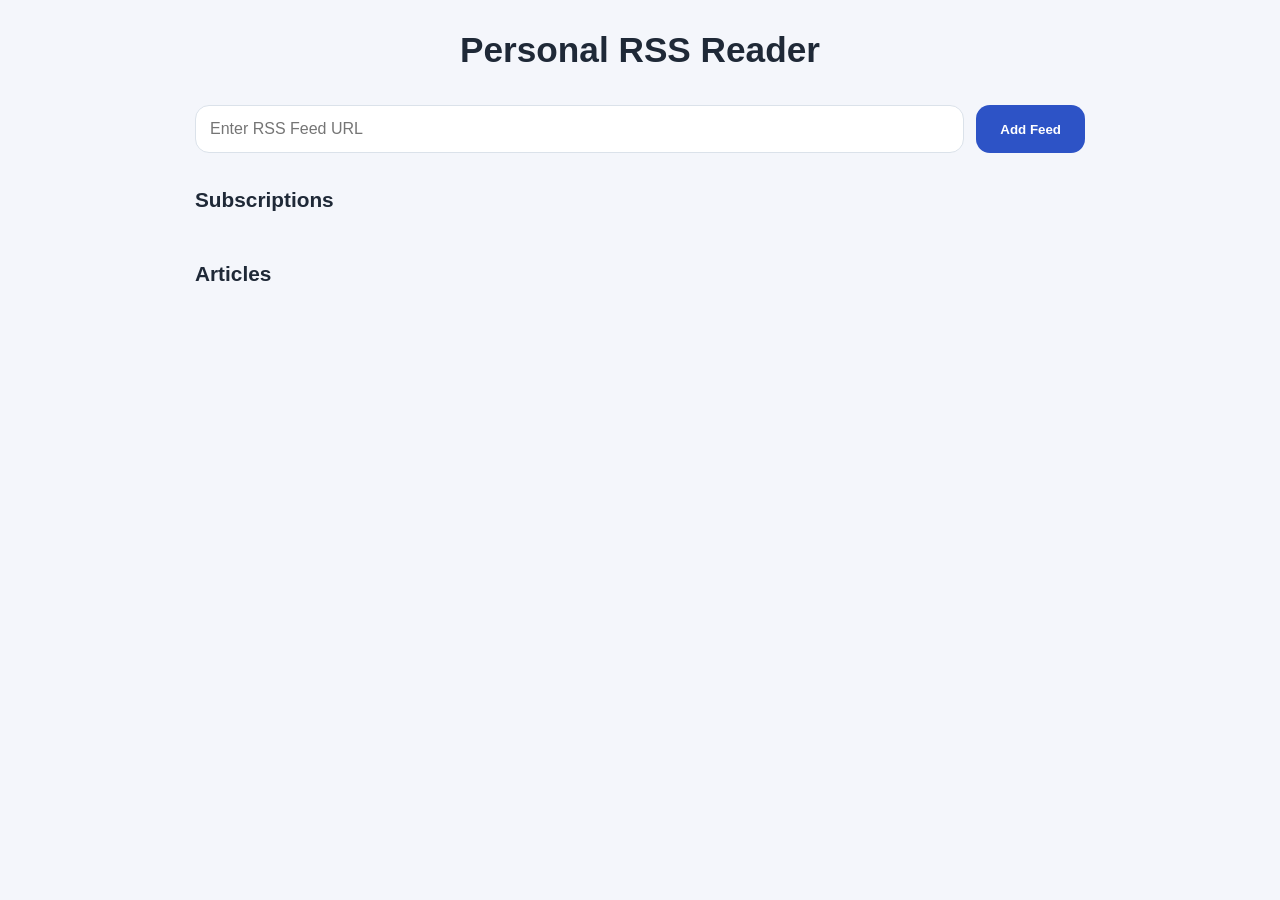
==== wwwroot/index.html @ 89ea6dbd "Initial commit" ====
﻿<!DOCTYPE html>
<html>

<head>

    <title>Personal RSS Reader</title>

    <link rel="stylesheet" href="styles/style.css">

</head>

<body>

    <h1>Personal RSS Reader</h1>

    <div class="add-feed">
        <input id="feedUrl"
               type="text"
               placeholder="Enter RSS Feed URL">

        <button id="addFeedButton">
            Add Feed
        </button>
    </div>

    <h2>Subscriptions</h2>

    <div id="feeds"></div>

    <h2>Articles</h2>

    <div id="filters"></div>

    <div id="articles"></div>

    <script src="js/script.js"></script>

</body>

</html>
---- wwwroot/styles/style.css ----
﻿* {
    margin: 0;
    padding: 0;
    box-sizing: border-box;
}


:root {
    --primary: #2563eb;
    --primary-hover: #1d4ed8;
    --danger: #dc2626;
    --background: #f4f6fb;
    --card: #ffffff;
    --text: #1f2937;
    --muted: #6b7280;
    --border: #dbe2ea;
    --shadow: 0 4px 14px rgba(0,0,0,.08);
    --radius: 14px;
}

/* ===== PAGE ===== */

body {
    background: var(--background);
    color: var(--text);
    font-family: Segoe UI,Arial,sans-serif;
    max-width: 950px;
    margin: auto;
    padding: 30px;
}


h1 {
    text-align: center;
    margin-bottom: 35px;
    font-size: 2.2rem;
}

h2 {
    margin: 35px 0 15px;
    font-size: 1.3rem;
}


.add-feed {
    display: flex;
    gap: 12px;
    margin-bottom: 20px;
}

#feedUrl {
    flex: 1;
    padding: 14px;
    border: 1px solid var(--border);
    border-radius: var(--radius);
    font-size: 16px;
    outline: none;
}

    #feedUrl:focus {
        border-color: var(--primary);
        box-shadow: 0 0 0 3px rgba(37,99,235,.15);
    }

#addFeedButton {
    padding: 14px 24px;
    border: none;
    border-radius: var(--radius);
    background: #2d53c6;
    color: white;
    cursor: pointer;
    font-weight: 700;
    transition: .2s;
}

    #addFeedButton:hover {
        background: var(--primary-hover);
        transform: translateY(-2px);
    }


#feeds {
    display: flex;
    flex-direction: column;
    gap: 12px;
}

    #feeds > div {
        display: flex;
        justify-content: space-between;
        align-items: center;
        background: var(--card);
        padding: 16px 20px;
        border-radius: var(--radius);
        box-shadow: var(--shadow);
        transition: .2s;
    }

        #feeds > div:hover {
            transform: translateY(-2px);
        }

    #feeds span {
        font-weight: 600;
        font-size: 17px;
    }

    #feeds button {
        background: #e2e3e5;
        color: white;
        border: none;
        border-radius: 15px;
        padding: 8px 12px;
        margin: 0 2px;
        cursor: pointer;
        transition: .2s;
    }

        #feeds button:hover {
            background: #9bb9c5;
            transform: scale(1.05);
        }


/* ===== ARTICLE FILTERS ===== */

#filters {
    display: flex;
    flex-wrap: wrap;
    gap: 10px;
    margin-bottom: 20px;
}

.filter-btn {
    background: var(--card);
    color: var(--muted);
    border: 1px solid var(--border);
    border-radius: 20px;
    padding: 8px 16px;
    font-size: 14px;
    font-weight: 600;
    cursor: pointer;
    transition: .2s;
}

    .filter-btn:hover {
        border-color: var(--primary);
        color: var(--primary);
    }

    .filter-btn.active {
        background: var(--primary);
        border-color: var(--primary);
        color: white;
    }


#articles {
    display: flex;
    flex-direction: column;
    gap: 18px;
    margin-top: 20px;
}

    #articles > div {
        background: white;
        border-radius: var(--radius);
        padding: 22px;
        box-shadow: var(--shadow);
        transition: .2s;
    }

        #articles > div:hover {
            transform: translateY(-3px);
        }

    #articles h3 {
        margin-bottom: 10px;
        color: #2d53c6;
    }

    #articles p {
        margin: 10px 0;
        color: var(--muted);
        line-height: 1.6;
    }

    #articles a {
        display: inline-block;
        margin-top: 10px;
        text-decoration: none;
        color: #3d567f;
        font-weight: bold;
    }

        #articles a:hover {
            text-decoration: none;
            color: #050151;
        }

hr {
    display: none;
}


@media(max-width:768px) {

    body {
        padding: 18px;
    }

    .add-feed {
        flex-direction: column;
    }

    #addFeedButton {
        width: 100%;
    }

    #feeds > div {
        flex-direction: column;
        align-items: flex-start;
        gap: 12px;
    }

    #feeds button {
        align-self: flex-end;
    }
}

@media(max-width:480px) {

    h1 {
        font-size: 1.7rem;
    }

    h2 {
        font-size: 1.1rem;
    }

    #articles > div {
        padding: 16px;
    }

    #articles h3 {
        font-size: 1rem;
    }
}
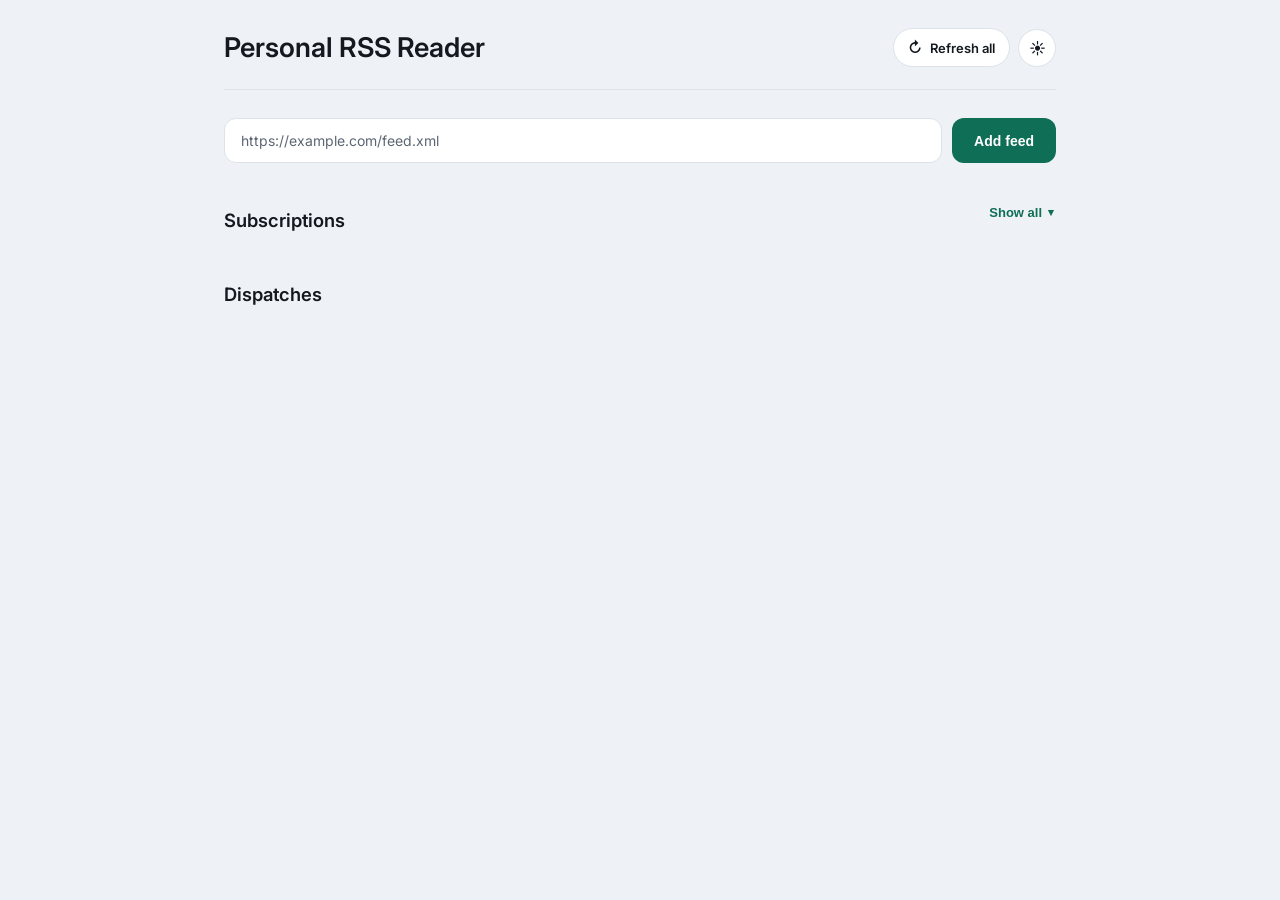
==== commit c7b664f0: "Update wwwroot files" ====
--- a/wwwroot/index.html
+++ b/wwwroot/index.html
@@ -1,40 +1,67 @@
 ﻿<!DOCTYPE html>
-<html>
-
+<html lang="en">
 <head>
-
+    <meta charset="UTF-8">
+    <meta name="viewport" content="width=device-width, initial-scale=1.0">
     <title>Personal RSS Reader</title>
-
+    <link rel="preconnect" href="https://fonts.googleapis.com">
+    <link rel="preconnect" href="https://fonts.gstatic.com" crossorigin>
+    <link href="https://fonts.googleapis.com/css2?family=Lora:ital,wght@0,500;0,600;1,500&family=Inter:wght@400;500;600;700&family=Space+Grotesk:wght@500;600;700&display=swap" rel="stylesheet">
     <link rel="stylesheet" href="styles/style.css">
-
 </head>
-
 <body>
 
-    <h1>Personal RSS Reader</h1>
+    <header class="masthead">
+        <div class="masthead-brand">
+            <div>
+                <h1>Personal RSS Reader</h1>
+            </div>
+        </div>
 
-    <div class="add-feed">
-        <input id="feedUrl"
-               type="text"
-               placeholder="Enter RSS Feed URL">
+        <div class="masthead-actions">
+            <button id="refreshAllButton" class="icon-btn" type="button" title="Refresh all feeds">
+                <span class="refresh-icon" aria-hidden="true">&#8635;</span>
+                <span class="btn-label">Refresh all</span>
+            </button>
+            <button id="themeToggle" class="icon-btn theme-toggle" type="button" title="Toggle dark mode" aria-pressed="false">
+                <span class="theme-icon sun" aria-hidden="true">&#9728;</span>
+                <span class="theme-icon moon" aria-hidden="true">&#9789;</span>
+            </button>
+        </div>
+    </header>
 
-        <button id="addFeedButton">
-            Add Feed
-        </button>
-    </div>
+    <main>
+        <section class="add-feed">
+            <input id="feedUrl"
+                   type="text"
+                   placeholder="https://example.com/feed.xml">
 
-    <h2>Subscriptions</h2>
+            <button id="addFeedButton" type="button">
+                Add feed
+            </button>
+        </section>
 
-    <div id="feeds"></div>
+        <section>
+            <div class="feeds-heading">
+                <h2>Subscriptions</h2>
+                <button id="feedsToggle" class="feeds-toggle" type="button" hidden>
+                    <span class="feeds-toggle-text">Show all</span>
+                    <span class="feeds-toggle-icon" aria-hidden="true">&#9662;</span>
+                </button>
+            </div>
+            <div id="feeds"></div>
+        </section>
 
-    <h2>Articles</h2>
-
-    <div id="filters"></div>
-
-    <div id="articles"></div>
+        <section>
+            <div class="articles-heading">
+                <h2>Dispatches</h2>
+                <span id="articleCount" class="article-count"></span>
+            </div>
+            <div id="filters"></div>
+            <div id="articles"></div>
+        </section>
+    </main>
 
     <script src="js/script.js"></script>
-
 </body>
-
-</html>+</html>
--- a/wwwroot/styles/style.css
+++ b/wwwroot/styles/style.css
@@ -4,198 +4,549 @@
     box-sizing: border-box;
 }
 
-
 :root {
-    --primary: #2563eb;
-    --primary-hover: #1d4ed8;
-    --danger: #dc2626;
-    --background: #f4f6fb;
-    --card: #ffffff;
-    --text: #1f2937;
-    --muted: #6b7280;
-    --border: #dbe2ea;
-    --shadow: 0 4px 14px rgba(0,0,0,.08);
-    --radius: 14px;
-}
-
-/* ===== PAGE ===== */
+    --bg: #eef1f5;
+    --surface: #ffffff;
+    --surface-2: #f7f9fb;
+    --ink: #14181f;
+    --muted: #5c6673;
+    --border: #dde3ea;
+    --accent: #0f6e56;
+    --accent-hover: #0b5744;
+    --accent-soft: #e2f2ec;
+    --live: #b9790a;
+    --danger: #c53030;
+    --danger-soft: #fbe7e7;
+    --shadow: 0 1px 2px rgba(20, 24, 31, .04), 0 8px 20px rgba(20, 24, 31, .06);
+    --radius: 12px;
+    --font-display: 'Inter', 'Segoe UI', Arial, sans-serif;
+    --font-body: 'Inter', 'Segoe UI', Arial, sans-serif;
+    --font-mono: 'Inter', 'Segoe UI', Arial, sans-serif;
+}
+
+html[data-theme="dark"] {
+    --bg: #0b0f14;
+    --surface: #121820;
+    --surface-2: #0e141b;
+    --ink: #e8edf2;
+    --muted: #8b96a5;
+    --border: #202b37;
+    --accent: #35d6a9;
+    --accent-hover: #4de3ba;
+    --accent-soft: #12352c;
+    --live: #f2b23f;
+    --danger: #f0776f;
+    --danger-soft: #3a1c1c;
+    --shadow: 0 1px 2px rgba(0, 0, 0, .3), 0 10px 24px rgba(0, 0, 0, .35);
+}
+
+/* feed accent palette, cycled by feed name hash */
+:root {
+    --f0: #0f6e56;
+    --f1: #a8531c;
+    --f2: #2f5fa8;
+    --f3: #7a4fae;
+    --f4: #5a7d1f;
+    --f5: #b23b5e;
+    --f6: #9c7409;
+    --f7: #4a5568;
+}
+
+html[data-theme="dark"] {
+    --f0: #35d6a9;
+    --f1: #e08a4f;
+    --f2: #6fa3e8;
+    --f3: #b492e8;
+    --f4: #9fc957;
+    --f5: #e589a8;
+    --f6: #e0b23f;
+    --f7: #93a3b8;
+}
 
 body {
-    background: var(--background);
-    color: var(--text);
-    font-family: Segoe UI,Arial,sans-serif;
-    max-width: 950px;
+    background: var(--bg);
+    color: var(--ink);
+    font-family: var(--font-body);
+    max-width: 880px;
     margin: auto;
-    padding: 30px;
-}
-
+    padding: 28px 24px 60px;
+    transition: background .2s ease, color .2s ease;
+}
+
+main {
+    display: flex;
+    flex-direction: column;
+    gap: 8px;
+}
+
+
+.masthead {
+    display: flex;
+    align-items: center;
+    justify-content: space-between;
+    gap: 16px;
+    padding-bottom: 22px;
+    margin-bottom: 28px;
+    border-bottom: 1px solid var(--border);
+}
+
+.masthead-brand {
+    display: flex;
+    align-items: center;
+    gap: 14px;
+}
 
 h1 {
-    text-align: center;
-    margin-bottom: 35px;
-    font-size: 2.2rem;
-}
+    font-family: var(--font-display);
+    font-weight: 600;
+    font-size: 1.7rem;
+    line-height: 1.1;
+}
+
+
+.masthead-actions {
+    display: flex;
+    align-items: center;
+    gap: 8px;
+}
+
+.icon-btn {
+    display: flex;
+    align-items: center;
+    gap: 8px;
+    background: var(--surface);
+    border: 1px solid var(--border);
+    color: var(--ink);
+    padding: 9px 14px;
+    border-radius: 20px;
+    cursor: pointer;
+    font-family: var(--font-body);
+    font-size: 13px;
+    font-weight: 600;
+    transition: border-color .15s ease, transform .15s ease, background .15s ease;
+}
+
+    .icon-btn:hover {
+        border-color: var(--accent);
+        color: var(--accent);
+    }
+
+    .icon-btn:active {
+        transform: scale(.96);
+    }
+
+.refresh-icon {
+    display: inline-block;
+    font-size: 15px;
+    transition: transform .5s ease;
+}
+
+.icon-btn.spinning .refresh-icon {
+    animation: spin .7s linear infinite;
+}
+
+@keyframes spin {
+    to {
+        transform: rotate(360deg);
+    }
+}
+
+.theme-toggle {
+    width: 38px;
+    height: 38px;
+    padding: 0;
+    justify-content: center;
+    border-radius: 50%;
+}
+
+.theme-icon {
+    font-size: 16px;
+    display: none;
+}
+
+html[data-theme="light"] .theme-icon.sun,
+html:not([data-theme]) .theme-icon.sun {
+    display: inline-block;
+}
+
+html[data-theme="dark"] .theme-icon.moon {
+    display: inline-block;
+}
+
+html[data-theme="dark"] .theme-icon.sun,
+html[data-theme="light"] .theme-icon.moon {
+    display: none;
+}
+
 
 h2 {
-    margin: 35px 0 15px;
-    font-size: 1.3rem;
+    font-family: var(--font-display);
+    font-weight: 600;
+    font-size: 1.15rem;
+    margin: 30px 0 14px;
+}
+
+.articles-heading {
+    display: flex;
+    align-items: baseline;
+    gap: 10px;
+    margin: 30px 0 14px;
+}
+
+    .articles-heading h2 {
+        margin: 0;
+    }
+
+.article-count {
+    font-family: var(--font-mono);
+    font-size: 12px;
+    color: var(--muted);
 }
 
 
 .add-feed {
     display: flex;
-    gap: 12px;
-    margin-bottom: 20px;
+    gap: 10px;
+    margin-bottom: 8px;
 }
 
 #feedUrl {
     flex: 1;
-    padding: 14px;
+    padding: 13px 16px;
     border: 1px solid var(--border);
     border-radius: var(--radius);
-    font-size: 16px;
+    font-size: 14px;
+    font-family: var(--font-mono);
+    background: var(--surface);
+    color: var(--ink);
     outline: none;
-}
+    transition: border-color .15s ease, box-shadow .15s ease;
+}
+
+    #feedUrl::placeholder {
+        color: var(--muted);
+    }
 
     #feedUrl:focus {
-        border-color: var(--primary);
-        box-shadow: 0 0 0 3px rgba(37,99,235,.15);
+        border-color: var(--accent);
+        box-shadow: 0 0 0 3px var(--accent-soft);
     }
 
 #addFeedButton {
-    padding: 14px 24px;
+    padding: 13px 22px;
     border: none;
     border-radius: var(--radius);
-    background: #2d53c6;
-    color: white;
+    background: var(--accent);
+    color: var(--surface);
     cursor: pointer;
     font-weight: 700;
-    transition: .2s;
+    font-size: 14px;
+    transition: background .15s ease, transform .15s ease;
 }
 
     #addFeedButton:hover {
-        background: var(--primary-hover);
-        transform: translateY(-2px);
-    }
-
+        background: var(--accent-hover);
+        transform: translateY(-1px);
+    }
+
+    #addFeedButton:active {
+        transform: translateY(0);
+    }
+
+
+.feeds-heading {
+    display: flex;
+    align-items: center;
+    justify-content: space-between;
+    gap: 12px;
+}
+
+.feeds-toggle {
+    display: flex;
+    align-items: center;
+    gap: 6px;
+    background: none;
+    border: none;
+    color: var(--accent);
+    font-size: 13px;
+    font-weight: 600;
+    cursor: pointer;
+    padding: 4px 2px;
+}
+
+    .feeds-toggle:hover {
+        text-decoration: none;
+    }
+
+    .feeds-toggle .feeds-toggle-icon {
+        display: inline-block;
+        transition: transform .15s ease;
+        font-size: 11px;
+    }
+
+    .feeds-toggle.expanded .feeds-toggle-icon {
+        transform: rotate(180deg);
+    }
 
 #feeds {
     display: flex;
     flex-direction: column;
+    gap: 8px;
+}
+
+    #feeds.collapsed .feed-row:nth-child(n+3) {
+        display: none;
+    }
+
+.feed-empty, .articles-empty {
+    color: var(--muted);
+    font-size: 14px;
+    padding: 18px 0;
+}
+
+.feed-row {
+    display: flex;
+    justify-content: space-between;
+    align-items: center;
     gap: 12px;
-}
-
-    #feeds > div {
+    background: var(--surface);
+    border: 1px solid var(--border);
+    padding: 13px 16px;
+    border-radius: var(--radius);
+    transition: border-color .15s ease;
+}
+
+    .feed-row:hover {
+        border-color: var(--border);
+        box-shadow: var(--shadow);
+    }
+
+.feed-identity {
+    display: flex;
+    align-items: center;
+    gap: 10px;
+    min-width: 0;
+}
+
+.feed-swatch {
+    width: 8px;
+    height: 8px;
+    border-radius: 50%;
+    flex-shrink: 0;
+}
+
+.feed-row span.feed-title {
+    font-weight: 600;
+    font-size: 14.5px;
+    white-space: nowrap;
+    overflow: hidden;
+    text-overflow: ellipsis;
+}
+
+.feed-actions {
+    display: flex;
+    gap: 6px;
+    flex-shrink: 0;
+}
+
+    .feed-actions button {
+        background: var(--surface-2);
+        color: var(--muted);
+        border: 1px solid var(--border);
+        border-radius: 8px;
+        width: 30px;
+        height: 30px;
+        cursor: pointer;
+        font-size: 14px;
+        transition: .15s ease;
         display: flex;
-        justify-content: space-between;
         align-items: center;
-        background: var(--card);
-        padding: 16px 20px;
-        border-radius: var(--radius);
-        box-shadow: var(--shadow);
-        transition: .2s;
-    }
-
-        #feeds > div:hover {
-            transform: translateY(-2px);
+        justify-content: center;
+    }
+
+        .feed-actions button:hover {
+            border-color: var(--accent);
+            color: var(--accent);
+            transform: translateY(-1px);
         }
 
-    #feeds span {
-        font-weight: 600;
-        font-size: 17px;
-    }
-
-    #feeds button {
-        background: #e2e3e5;
-        color: white;
-        border: none;
-        border-radius: 15px;
-        padding: 8px 12px;
-        margin: 0 2px;
-        cursor: pointer;
-        transition: .2s;
-    }
-
-        #feeds button:hover {
-            background: #9bb9c5;
-            transform: scale(1.05);
+        .feed-actions button.delete-btn:hover {
+            border-color: var(--danger);
+            color: var(--danger);
         }
 
-
-/* ===== ARTICLE FILTERS ===== */
+        .feed-actions button.refresh-btn.spinning {
+            animation: spin .7s linear infinite;
+        }
+
 
 #filters {
     display: flex;
     flex-wrap: wrap;
-    gap: 10px;
+    gap: 8px;
     margin-bottom: 20px;
 }
 
 .filter-btn {
-    background: var(--card);
+    background: var(--surface);
     color: var(--muted);
     border: 1px solid var(--border);
     border-radius: 20px;
-    padding: 8px 16px;
-    font-size: 14px;
+    padding: 7px 15px;
+    font-size: 13px;
     font-weight: 600;
     cursor: pointer;
-    transition: .2s;
+    transition: .15s ease;
+    font-family: var(--font-mono);
 }
 
     .filter-btn:hover {
-        border-color: var(--primary);
-        color: var(--primary);
+        border-color: var(--accent);
+        color: var(--accent);
     }
 
     .filter-btn.active {
-        background: var(--primary);
-        border-color: var(--primary);
-        color: white;
+        background: var(--accent);
+        border-color: var(--accent);
+        color: var(--surface);
     }
 
 
 #articles {
     display: flex;
     flex-direction: column;
-    gap: 18px;
-    margin-top: 20px;
-}
-
-    #articles > div {
-        background: white;
-        border-radius: var(--radius);
-        padding: 22px;
+    gap: 14px;
+}
+
+.article-card {
+    background: var(--surface);
+    border: 1px solid var(--border);
+    border-left: 3px solid var(--card-accent, var(--accent));
+    border-radius: var(--radius);
+    padding: 18px 22px;
+    transition: transform .15s ease, box-shadow .15s ease;
+    border-radius: 0 var(--radius) var(--radius) 0;
+}
+
+    .article-card:hover {
         box-shadow: var(--shadow);
-        transition: .2s;
-    }
-
-        #articles > div:hover {
-            transform: translateY(-3px);
+        transform: translateY(-2px);
+    }
+
+.article-meta {
+    display: flex;
+    align-items: center;
+    gap: 8px;
+    margin-bottom: 8px;
+    font-family: var(--font-mono);
+    font-size: 11px;
+    letter-spacing: .03em;
+    text-transform: uppercase;
+    color: var(--card-accent, var(--accent));
+}
+
+.article-card h3 {
+    font-family: var(--font-display);
+    font-weight: 600;
+    font-size: 1.08rem;
+    line-height: 1.35;
+    margin-bottom: 8px;
+    color: var(--ink);
+}
+
+.article-card p.summary {
+    margin: 0 0 12px;
+    color: var(--muted);
+    line-height: 1.65;
+    font-size: 14.5px;
+}
+
+.article-card a.read-link {
+    display: inline-flex;
+    align-items: center;
+    gap: 6px;
+    text-decoration: none;
+    color: var(--accent);
+    font-weight: 700;
+    font-size: 13.5px;
+}
+
+    .article-card a.read-link:hover {
+        color: var(--accent-hover);
+        text-decoration: none;
+    }
+
+.pagination-bar {
+    display: flex;
+    align-items: center;
+    justify-content: center;
+    flex-wrap: wrap;
+    gap: 14px;
+    margin-top: 6px;
+    padding-top: 18px;
+}
+
+.page-btn {
+    background: var(--surface);
+    border: 1px solid var(--border);
+    color: var(--ink);
+    padding: 9px 18px;
+    border-radius: 10px;
+    cursor: pointer;
+    font-family: var(--font-body);
+    font-size: 13.5px;
+    font-weight: 600;
+    transition: border-color .15s ease, color .15s ease, background .15s ease;
+}
+
+    .page-btn:hover:not(:disabled) {
+        border-color: var(--accent);
+        color: var(--accent);
+    }
+
+    .page-btn:disabled {
+        color: var(--muted);
+        opacity: .5;
+        cursor: default;
+    }
+
+.page-info {
+    color: var(--muted);
+    font-size: 13.5px;
+    font-weight: 600;
+}
+
+.jump-to {
+    display: flex;
+    align-items: center;
+    gap: 8px;
+    color: var(--muted);
+    font-size: 13.5px;
+}
+
+    .jump-to input {
+        width: 52px;
+        text-align: center;
+        background: var(--surface);
+        border: 1px solid var(--border);
+        color: var(--ink);
+        border-radius: 8px;
+        padding: 8px 6px;
+        font-family: var(--font-body);
+        font-size: 13.5px;
+        outline: none;
+        transition: border-color .15s ease, box-shadow .15s ease;
+    }
+
+        .jump-to input:focus {
+            border-color: var(--accent);
+            box-shadow: 0 0 0 3px var(--accent-soft);
         }
 
-    #articles h3 {
-        margin-bottom: 10px;
-        color: #2d53c6;
-    }
-
-    #articles p {
-        margin: 10px 0;
-        color: var(--muted);
-        line-height: 1.6;
-    }
-
-    #articles a {
-        display: inline-block;
-        margin-top: 10px;
-        text-decoration: none;
-        color: #3d567f;
-        font-weight: bold;
-    }
-
-        #articles a:hover {
-            text-decoration: none;
-            color: #050151;
+        .jump-to input::-webkit-outer-spin-button,
+        .jump-to input::-webkit-inner-spin-button {
+            -webkit-appearance: none;
+            margin: 0;
         }
 
 hr {
@@ -203,10 +554,21 @@
 }
 
 
-@media(max-width:768px) {
-
+@media (max-width: 768px) {
     body {
-        padding: 18px;
+        padding: 20px 16px 50px;
+    }
+
+    .masthead {
+        flex-wrap: wrap;
+    }
+
+    .btn-label {
+        display: none;
+    }
+
+    .icon-btn {
+        padding: 9px 12px;
     }
 
     .add-feed {
@@ -217,32 +579,31 @@
         width: 100%;
     }
 
-    #feeds > div {
+    .feed-row {
         flex-direction: column;
         align-items: flex-start;
-        gap: 12px;
-    }
-
-    #feeds button {
+        gap: 10px;
+    }
+
+    .feed-actions {
         align-self: flex-end;
     }
 }
 
-@media(max-width:480px) {
-
+@media (max-width: 480px) {
     h1 {
-        font-size: 1.7rem;
+        font-size: 1.4rem;
     }
 
     h2 {
-        font-size: 1.1rem;
-    }
-
-    #articles > div {
-        padding: 16px;
-    }
-
-    #articles h3 {
-        font-size: 1rem;
-    }
-}
+        font-size: 1.05rem;
+    }
+
+    .article-card {
+        padding: 15px 18px;
+    }
+
+        .article-card h3 {
+            font-size: 1rem;
+        }
+}
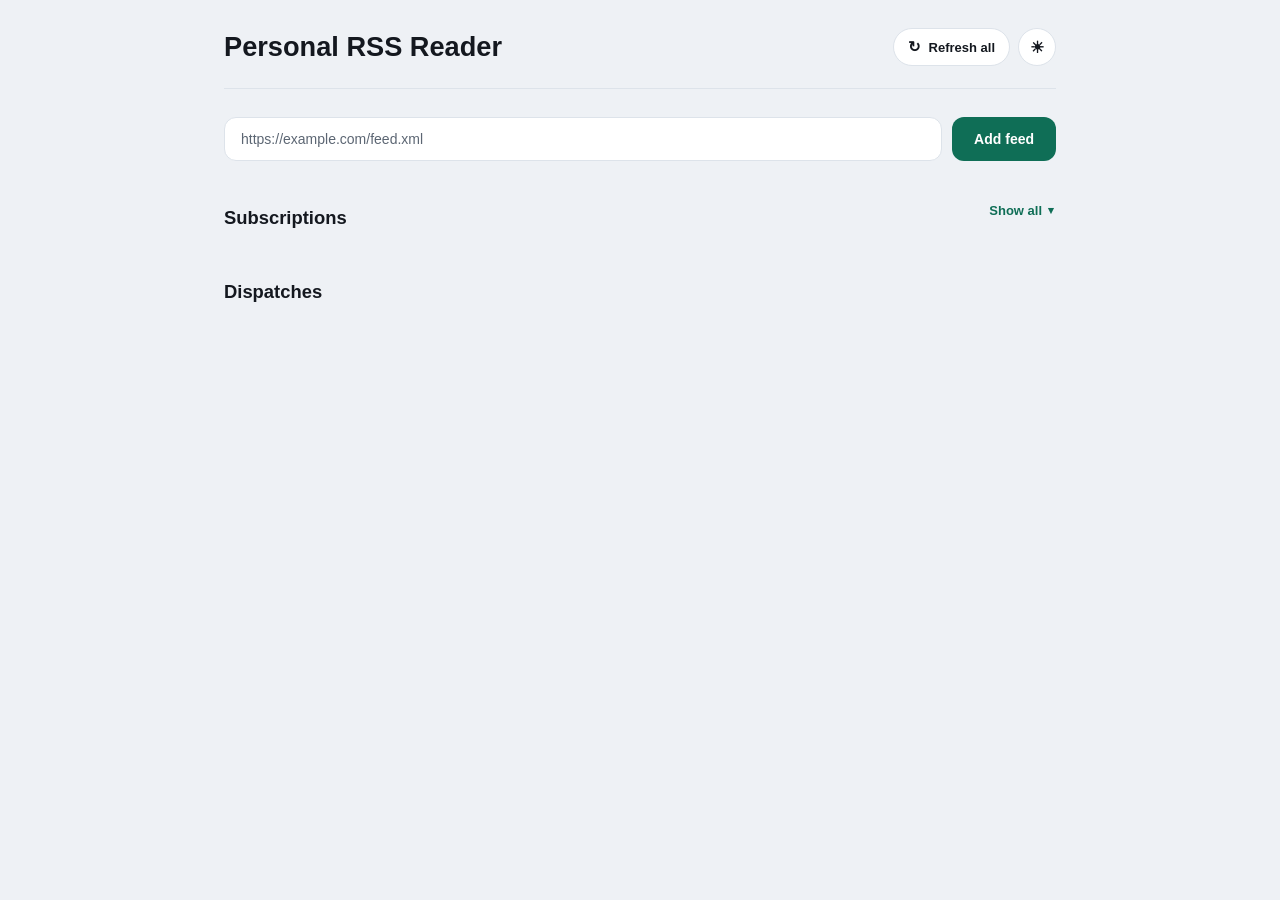
==== commit 1fdefa6e: "Handle invalid links" ====
--- a/wwwroot/index.html
+++ b/wwwroot/index.html
@@ -4,9 +4,6 @@
     <meta charset="UTF-8">
     <meta name="viewport" content="width=device-width, initial-scale=1.0">
     <title>Personal RSS Reader</title>
-    <link rel="preconnect" href="https://fonts.googleapis.com">
-    <link rel="preconnect" href="https://fonts.gstatic.com" crossorigin>
-    <link href="https://fonts.googleapis.com/css2?family=Lora:ital,wght@0,500;0,600;1,500&family=Inter:wght@400;500;600;700&family=Space+Grotesk:wght@500;600;700&display=swap" rel="stylesheet">
     <link rel="stylesheet" href="styles/style.css">
 </head>
 <body>
@@ -62,6 +59,7 @@
         </section>
     </main>
 
+    <div id="toastContainer" class="toast-container" aria-live="polite"></div>
     <script src="js/script.js"></script>
 </body>
 </html>
--- a/wwwroot/styles/style.css
+++ b/wwwroot/styles/style.css
@@ -607,3 +607,95 @@
             font-size: 1rem;
         }
 }
+/* ===== TOASTS ===== */
+
+.toast-container {
+    position: fixed;
+    bottom: 20px;
+    right: 20px;
+    z-index: 1000;
+    display: flex;
+    flex-direction: column;
+    gap: 10px;
+    pointer-events: none;
+}
+
+.toast {
+    display: flex;
+    align-items: center;
+    gap: 10px;
+    min-width: 240px;
+    max-width: 360px;
+    background: var(--surface);
+    border: 1px solid var(--border);
+    border-left: 4px solid var(--accent);
+    color: var(--text);
+    padding: 12px 14px;
+    border-radius: var(--radius);
+    box-shadow: var(--shadow);
+    font-size: 14px;
+    font-weight: 500;
+    pointer-events: auto;
+    animation: toast-in .2s ease-out;
+}
+
+    .toast.error {
+        border-left-color: var(--danger);
+    }
+
+    .toast.success {
+        border-left-color: var(--accent);
+    }
+
+    .toast.closing {
+        animation: toast-out .18s ease-in forwards;
+    }
+
+    .toast .toast-icon {
+        flex-shrink: 0;
+        font-size: 16px;
+    }
+
+    .toast .toast-message {
+        flex: 1;
+        line-height: 1.35;
+    }
+
+    .toast .toast-close {
+        background: none;
+        border: none;
+        color: var(--muted);
+        cursor: pointer;
+        font-size: 14px;
+        line-height: 1;
+        flex-shrink: 0;
+        padding: 2px;
+    }
+
+        .toast .toast-close:hover {
+            color: var(--text);
+        }
+
+@keyframes toast-in {
+    from {
+        opacity: 0;
+        transform: translateY(8px);
+    }
+
+    to {
+        opacity: 1;
+        transform: translateY(0);
+    }
+}
+
+@keyframes toast-out {
+    from {
+        opacity: 1;
+        transform: translateY(0);
+    }
+
+    to {
+        opacity: 0;
+        transform: translateY(8px);
+    }
+}
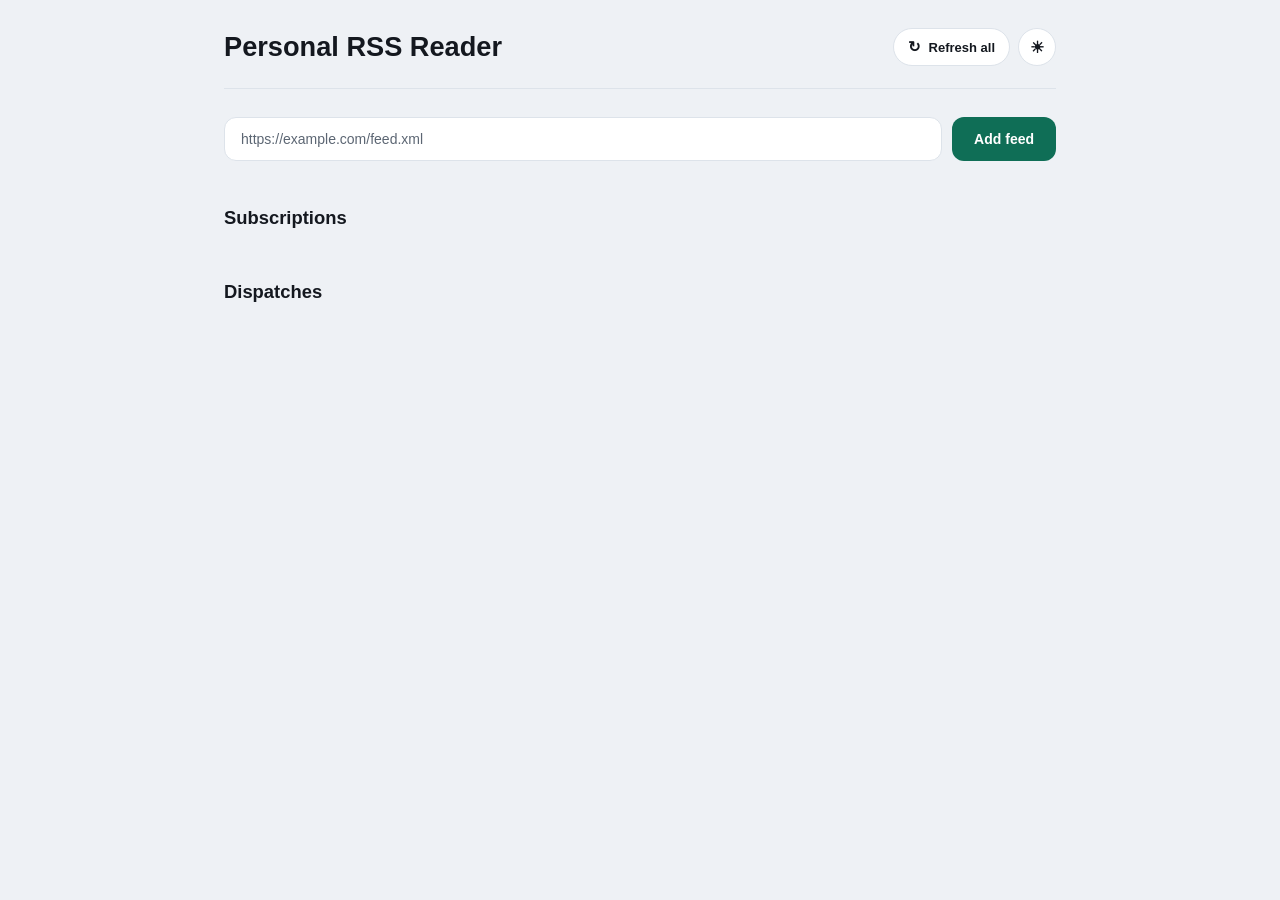
==== commit 93c42081: "Add error message for feed URL input Added error message span for feed URL input." ====
--- a/wwwroot/index.html
+++ b/wwwroot/index.html
@@ -1,4 +1,4 @@
-﻿<!DOCTYPE html>
+<!DOCTYPE html>
 <html lang="en">
 <head>
     <meta charset="UTF-8">
@@ -37,6 +37,7 @@
                 Add feed
             </button>
         </section>
+        <span id="feedUrlError" class="field-error" hidden>Please enter a feed URL first</span>
 
         <section>
             <div class="feeds-heading">
--- a/wwwroot/styles/style.css
+++ b/wwwroot/styles/style.css
@@ -1,4 +1,4 @@
-﻿* {
+* {
     margin: 0;
     padding: 0;
     box-sizing: border-box;
@@ -15,6 +15,7 @@
     --accent-hover: #0b5744;
     --accent-soft: #e2f2ec;
     --live: #b9790a;
+    --live-soft: #fdf0dc;
     --danger: #c53030;
     --danger-soft: #fbe7e7;
     --shadow: 0 1px 2px rgba(20, 24, 31, .04), 0 8px 20px rgba(20, 24, 31, .06);
@@ -35,6 +36,7 @@
     --accent-hover: #4de3ba;
     --accent-soft: #12352c;
     --live: #f2b23f;
+    --live-soft: #3a2c12;
     --danger: #f0776f;
     --danger-soft: #3a1c1c;
     --shadow: 0 1px 2px rgba(0, 0, 0, .3), 0 10px 24px rgba(0, 0, 0, .35);
@@ -209,6 +211,16 @@
     gap: 10px;
     margin-bottom: 8px;
 }
+
+.field-error {
+    font-size: 12.5px;
+    color: var(--danger);
+    margin: -4px 0 8px 2px;
+}
+
+.field-error[hidden] {
+        display: none;
+ }
 
 #feedUrl {
     flex: 1;
@@ -273,6 +285,9 @@
     cursor: pointer;
     padding: 4px 2px;
 }
+    .feeds-toggle[hidden] {
+        display: none;
+    }
 
     .feeds-toggle:hover {
         text-decoration: none;
@@ -323,7 +338,7 @@
 
 .feed-identity {
     display: flex;
-    align-items: center;
+    align-items: flex-start;
     gap: 10px;
     min-width: 0;
 }
@@ -333,14 +348,15 @@
     height: 8px;
     border-radius: 50%;
     flex-shrink: 0;
+    margin-top: 6px;
 }
 
 .feed-row span.feed-title {
     font-weight: 600;
     font-size: 14.5px;
-    white-space: nowrap;
-    overflow: hidden;
-    text-overflow: ellipsis;
+    white-space: normal;
+    overflow-wrap: break-word;
+    word-break: break-word;
 }
 
 .feed-actions {
@@ -575,6 +591,7 @@
         flex-direction: column;
     }
 
+
     #addFeedButton {
         width: 100%;
     }
@@ -583,6 +600,10 @@
         flex-direction: column;
         align-items: flex-start;
         gap: 10px;
+    }
+
+    .feed-identity {
+        width: 100%;
     }
 
     .feed-actions {
@@ -619,7 +640,6 @@
     gap: 10px;
     pointer-events: none;
 }
-
 .toast {
     display: flex;
     align-items: center;
@@ -628,8 +648,8 @@
     max-width: 360px;
     background: var(--surface);
     border: 1px solid var(--border);
-    border-left: 4px solid var(--accent);
-    color: var(--text);
+    border-left: 6px solid var(--accent);
+    color: var(--ink);
     padding: 12px 14px;
     border-radius: var(--radius);
     box-shadow: var(--shadow);
@@ -641,11 +661,23 @@
 
     .toast.error {
         border-left-color: var(--danger);
+        background: var(--danger-soft);
     }
 
     .toast.success {
         border-left-color: var(--accent);
-    }
+        background: var(--accent-soft);
+    }
+
+    .toast.loading {
+        border-left-color: var(--live);
+        background: var(--live-soft);
+    }
+
+        .toast.loading .toast-icon {
+            display: inline-block;
+            animation: spin 1s linear infinite;
+        }
 
     .toast.closing {
         animation: toast-out .18s ease-in forwards;
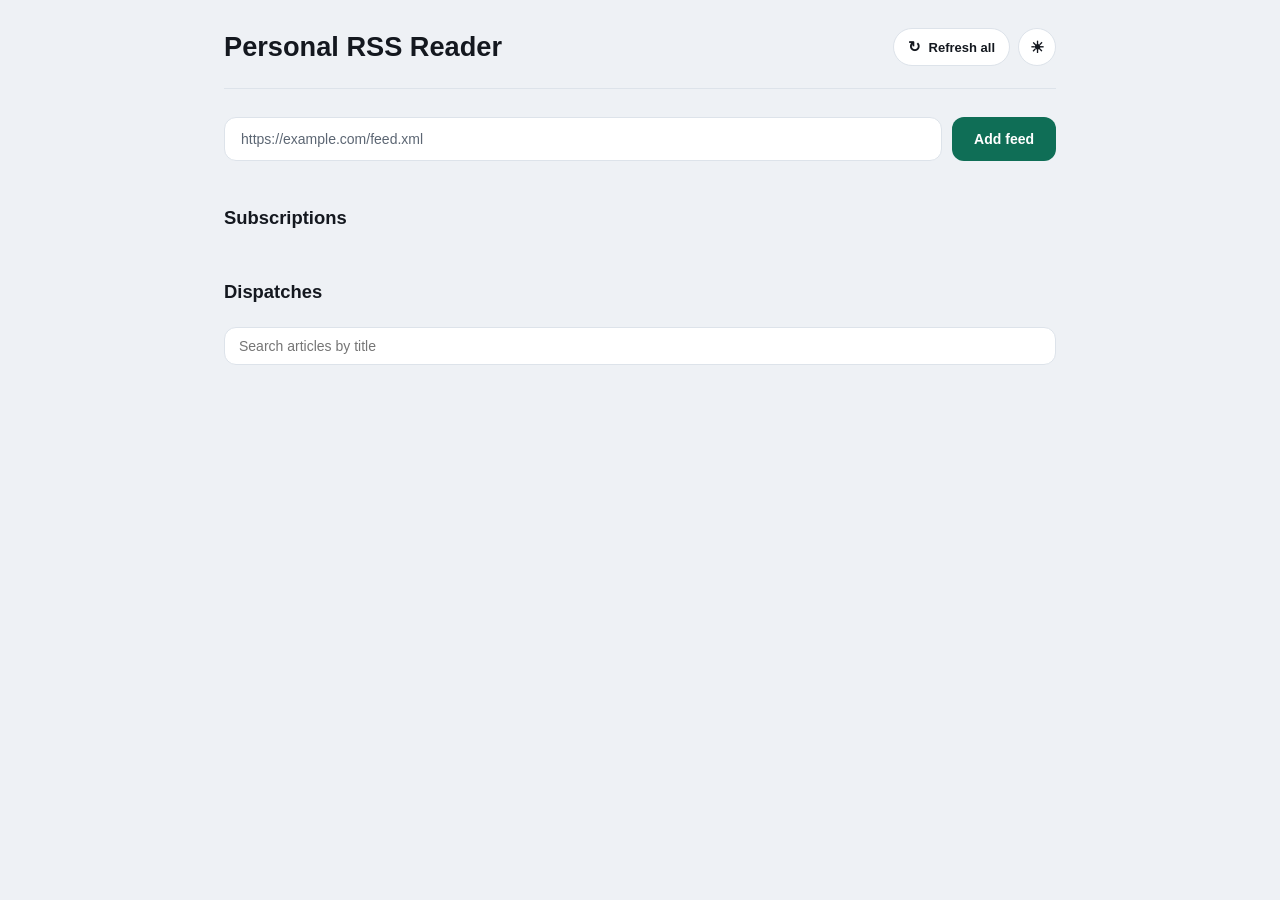
==== commit b5ec8cae: "Add search input for articles section" ====
--- a/wwwroot/index.html
+++ b/wwwroot/index.html
@@ -55,6 +55,10 @@
                 <h2>Dispatches</h2>
                 <span id="articleCount" class="article-count"></span>
             </div>
+            <input id="articleSearch"
+                   class="article-search"
+                   type="text"
+                   placeholder="Search articles by title">
             <div id="filters"></div>
             <div id="articles"></div>
         </section>
--- a/wwwroot/styles/style.css
+++ b/wwwroot/styles/style.css
@@ -211,6 +211,21 @@
     gap: 10px;
     margin-bottom: 8px;
 }
+.article-search {
+    width: 100%;
+    padding: 10px 14px;
+    margin: 10px 0;
+    border: 1px solid var(--border);
+    border-radius: var(--radius);
+    background: var(--surface);
+    color: var(--ink);
+    font-size: 14px;
+}
+
+    .article-search:focus {
+        outline: none;
+        border-color: var(--accent);
+    }
 
 .field-error {
     font-size: 12.5px;
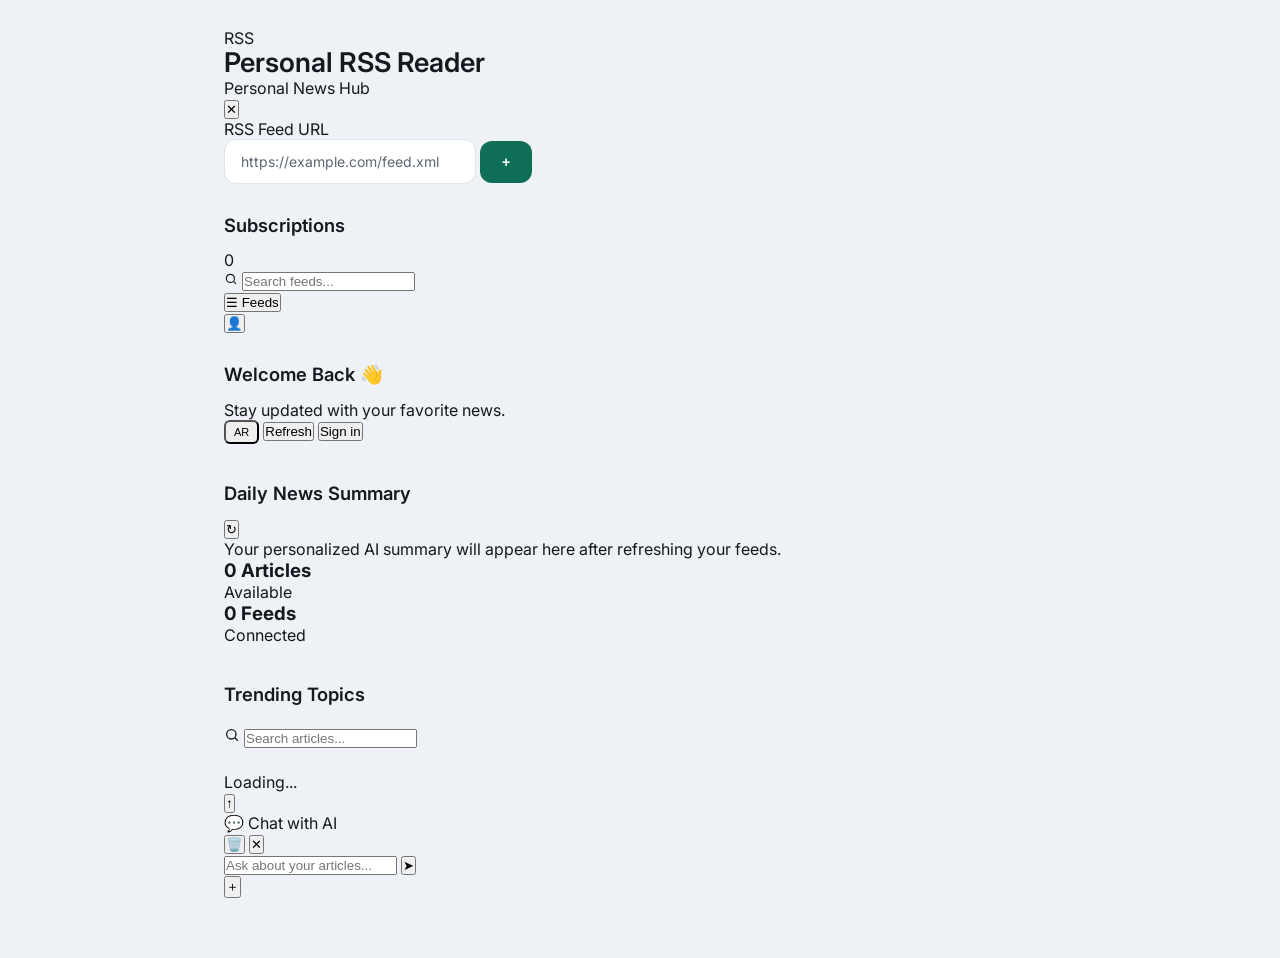
==== commit e211610e: "Refactor index.html structure and styles" ====
--- a/wwwroot/index.html
+++ b/wwwroot/index.html
@@ -1,70 +1,255 @@
 <!DOCTYPE html>
 <html lang="en">
+
 <head>
+
     <meta charset="UTF-8">
-    <meta name="viewport" content="width=device-width, initial-scale=1.0">
-    <title>Personal RSS Reader</title>
-    <link rel="stylesheet" href="styles/style.css">
+
+    <meta name="viewport"
+          content="width=device-width, initial-scale=1.0">
+
+    <link rel="icon" type="image/svg+xml" href="/favicon.svg">
+
+    <title data-i18n="title">
+        Personal RSS Reader
+    </title>
+
+    <link rel="preconnect"
+          href="https://fonts.googleapis.com">
+
+    <link rel="preconnect"
+          href="https://fonts.gstatic.com"
+          crossorigin>
+
+    <link href="https://fonts.googleapis.com/css2?family=Inter:wght@300;400;500;600;700;800&display=swap"
+          rel="stylesheet">
+
+    <link rel="stylesheet"
+          href="styles/style.css?v=7">
+
 </head>
+
 <body>
 
-    <header class="masthead">
-        <div class="masthead-brand">
-            <div>
-                <h1>Personal RSS Reader</h1>
-            </div>
-        </div>
-
-        <div class="masthead-actions">
-            <button id="refreshAllButton" class="icon-btn" type="button" title="Refresh all feeds">
-                <span class="refresh-icon" aria-hidden="true">&#8635;</span>
-                <span class="btn-label">Refresh all</span>
-            </button>
-            <button id="themeToggle" class="icon-btn theme-toggle" type="button" title="Toggle dark mode" aria-pressed="false">
-                <span class="theme-icon sun" aria-hidden="true">&#9728;</span>
-                <span class="theme-icon moon" aria-hidden="true">&#9789;</span>
-            </button>
-        </div>
-    </header>
-
-    <main>
-        <section class="add-feed">
-            <input id="feedUrl"
-                   type="text"
-                   placeholder="https://example.com/feed.xml">
-
-            <button id="addFeedButton" type="button">
-                Add feed
-            </button>
-        </section>
-        <span id="feedUrlError" class="field-error" hidden>Please enter a feed URL first</span>
-
-        <section>
-            <div class="feeds-heading">
-                <h2>Subscriptions</h2>
-                <button id="feedsToggle" class="feeds-toggle" type="button" hidden>
-                    <span class="feeds-toggle-text">Show all</span>
-                    <span class="feeds-toggle-icon" aria-hidden="true">&#9662;</span>
+    <div class="page-background"></div>
+
+    <div id="appShell" class="app-layout">
+
+        <aside class="sidebar">
+
+            <div class="sidebar-top">
+
+                <div class="logo-circle" id="logoCircle" style="cursor:pointer;">
+                    RSS
+                </div>
+
+                <div>
+                    <h1 data-i18n="heading">
+                        Personal RSS Reader
+                    </h1>
+                    <span data-i18n="tagline">
+                        Personal News Hub
+                    </span>
+                </div>
+
+                <button id="feedDrawerClose" class="feed-drawer-close-btn" aria-label="Close">✕</button>
+
+            </div>
+
+            <div class="feed-input-card">
+                <label data-i18n="feedUrlLabel">
+                    RSS Feed URL
+                </label>
+                <div class="feed-input-row">
+                    <input id="feedUrl"
+                           type="url"
+                           placeholder="https://example.com/feed.xml"
+                           data-i18n-placeholder="feedUrlPlaceholder">
+                    <button id="addFeedButton"
+                            data-i18n-title="addFeed">
+                        +
+                    </button>
+                </div>
+                <p id="feedUrlError" hidden></p>
+            </div>
+
+            <div class="feed-panel">
+                <div class="panel-title">
+                    <h2 data-i18n="subscriptions">
+                        Subscriptions
+                    </h2>
+                    <span id="feedCounter">0</span>
+                </div>
+                <div class="feed-search-row">
+                    <svg class="feed-search-icon" width="14" height="14" viewBox="0 0 24 24" fill="none">
+                        <circle cx="11" cy="11" r="7" stroke="currentColor" stroke-width="2" />
+                        <path d="M20 20L17 17" stroke="currentColor" stroke-width="2" stroke-linecap="round" />
+                    </svg>
+                    <input id="feedSearchInput" type="text" data-i18n-placeholder="searchFeedsPlaceholder" placeholder="Search feeds...">
+                </div>
+                <div id="feedCategoryFilters" class="feed-category-filters"></div>
+                <button id="feedCategoryToggle" class="feed-category-toggle" hidden>
+                    <span class="feeds-toggle-text"></span>
                 </button>
-            </div>
-            <div id="feeds"></div>
-        </section>
-
-        <section>
-            <div class="articles-heading">
-                <h2>Dispatches</h2>
-                <span id="articleCount" class="article-count"></span>
-            </div>
-            <input id="articleSearch"
-                   class="article-search"
-                   type="text"
-                   placeholder="Search articles by title">
-            <div id="filters"></div>
-            <div id="articles"></div>
-        </section>
-    </main>
-
-    <div id="toastContainer" class="toast-container" aria-live="polite"></div>
-    <script src="js/script.js"></script>
+                <div id="feeds" class="feed-list"></div>
+            </div>
+
+        </aside>
+
+        <div id="feedDrawerBackdrop" class="feed-drawer-backdrop"></div>
+
+        <main class="main-content">
+
+            <header class="topbar">
+
+                <button id="feedDrawerToggle" class="feed-drawer-toggle-btn" data-i18n-title="browseFeeds">
+                    <span aria-hidden="true">☰</span>
+                    <span data-i18n="browseFeeds">Feeds</span>
+                </button>
+
+                <div class="header-left">
+                    <button id="accountToggle" class="account-icon-btn" data-i18n-title="accountMenu">👤</button>
+                    <div>
+                        <h2 data-i18n="welcomeHeading">
+                            Welcome Back 👋
+                        </h2>
+                        <p data-i18n="welcomeSubtitle">
+                            Stay updated with your favorite news.
+                        </p>
+                    </div>
+                </div>
+
+                <div class="header-right">
+
+                    <div id="aiLimitBar" class="ai-limit-bar">
+                        <span id="aiLimitLabel"></span>
+                        <div class="ai-limit-track"><div id="aiLimitFill" class="ai-limit-fill"></div></div>
+                    </div>
+
+                    <button id="langToggle" class="icon-button" style="width:auto;height:auto;padding:4px 8px;font-size:11px;border-radius:6px;">
+                        <span class="btn-label">AR</span>
+                    </button>
+
+                    <button id="refreshAllButton" class="primary-button stacked" data-i18n="refreshAll" data-i18n-title="refreshAllTitle">
+                        Refresh
+                    </button>
+                    <button id="headerSignInButton" class="header-signin-btn">
+                        Sign in
+                    </button>
+
+                </div>
+
+                <button id="chatToggle" hidden></button>
+                <button id="playlistToggle" hidden><span id="playlistBadge" hidden></span></button>
+                <button id="savedToggle" hidden><span id="savedBadge" hidden></span></button>
+                <button id="historyToggle" hidden></button>
+                <button id="themeToggle" hidden></button>
+                <button id="langToggle" hidden><span class="btn-label"></span></button>
+
+            </header>
+
+            <section id="dashboardGrid" class="dashboard-grid">
+
+                <div class="hero-card">
+                    <div class="hero-content">
+                        <div class="hero-heading-row">
+                            <h2 data-i18n="dailySummaryHeading">
+                                Daily News Summary
+                            </h2>
+                            <div class="hero-btn-row">
+                                <button id="shareSummaryButton" class="hero-refresh-btn" data-i18n-title="shareSummary" hidden>📋</button>
+                                <button id="refreshSummaryButton" class="hero-refresh-btn" data-i18n-title="refreshSummary">↻</button>
+                            </div>
+                        </div>
+                        <div id="aiSummary" class="ai-summary-content">
+                            <p class="ai-summary-placeholder">Your personalized AI summary will appear here after refreshing your feeds.</p>
+                        </div>
+                        <button id="summaryToggle" hidden>
+                            <span class="feeds-toggle-text"></span>
+                        </button>
+                    </div>
+                </div>
+
+                <div class="stats-card">
+                    <div class="stat">
+                        <h3 id="articleCount">0 Articles</h3>
+                        <span data-i18n="statAvailable">Available</span>
+                    </div>
+                    <div class="stat">
+                        <h3 id="feedCountDisplay">0 Feeds</h3>
+                        <span data-i18n="statConnected">Connected</span>
+                    </div>
+                </div>
+
+            </section>
+
+            <section class="trending-card">
+                <div class="section-heading">
+                    <h2 data-i18n="trendingHeading">Trending Topics</h2>
+                </div>
+                <div id="trendingTopics"></div>
+                <button id="trendingToggle" hidden>
+                    <span class="feeds-toggle-text"></span>
+                </button>
+            </section>
+
+            <section class="articles-section">
+                <div class="search-wrapper articles-search">
+                    <svg class="search-icon" width="16" height="16" viewBox="0 0 24 24" fill="none">
+                        <circle cx="11" cy="11" r="7" stroke="currentColor" stroke-width="2" />
+                        <path d="M20 20L17 17" stroke="currentColor" stroke-width="2" stroke-linecap="round" />
+                    </svg>
+                    <input id="articleSearch" type="text" placeholder="Search articles..." data-i18n-placeholder="searchPlaceholder">
+                </div>
+                <div id="articles"></div>
+                <div id="paginationBar" class="pagination-bar"></div>
+            </section>
+
+        </main>
+
+    </div>
+
+    <div id="toastContainer"></div>
+    <div id="dialogOverlay" class="dialog-overlay hidden">
+        <div id="dialogBox" class="dialog-box"></div>
+    </div>
+    <div id="loadingOverlay" class="loading-overlay hidden">
+        <div class="loading-card">
+            <div class="loader"></div>
+            <p data-i18n="loading">Loading...</p>
+        </div>
+    </div>
+
+    <button id="scrollTopButton" class="scroll-top-btn" aria-label="Scroll to top">↑</button>
+
+    <div id="chatPanel" class="chat-panel hidden">
+        <div class="chat-header">
+            <span>💬 <span data-i18n="chatWithAI">Chat with AI</span></span>
+            <div class="chat-header-btns">
+                <button id="chatClearBtn" class="chat-header-btn" data-i18n-title="clearChat">🗑️</button>
+                <button id="chatCloseBtn" class="chat-header-btn">✕</button>
+            </div>
+        </div>
+        <div id="chatMessages" class="chat-messages"></div>
+        <div class="chat-input-row">
+            <input id="chatInput" type="text" placeholder="Ask about your articles..." data-i18n-placeholder="chatPlaceholder">
+            <button id="chatSendBtn" class="chat-send-btn">➤</button>
+        </div>
+    </div>
+
+    <div class="floating-actions" id="floatingActions">
+        <button id="fabToggle" class="fab-btn fab-toggle">＋</button>
+        <div class="fab-menu" id="fabMenu" hidden>
+            <button id="fabHome" class="fab-btn" data-i18n-title="backToArticlesShort">🏠</button>
+            <button id="fabChat" class="fab-btn" data-i18n-title="chatWithAI">💬</button>
+            <button id="fabPlaylist" class="fab-btn" data-i18n-title="playlistTitle">🔖<span id="fabPlaylistBadge" class="fab-badge" hidden>0</span></button>
+            <button id="fabSaved" class="fab-btn" data-i18n-title="savedPageTitle">⭐<span id="fabSavedBadge" class="fab-badge" hidden>0</span></button>
+            <button id="fabHistory" class="fab-btn" data-i18n-title="historyPageTitle">🕘</button>
+            <button id="fabTheme" class="fab-btn" data-i18n-title="themeTitle">🌙</button>
+        </div>
+    </div>
+
+    <script src="js/script.js?v=7"></script>
+
 </body>
 </html>
--- a/wwwroot/styles/style.css
+++ b/wwwroot/styles/style.css
@@ -415,6 +415,17 @@
     display: flex;
     flex-wrap: wrap;
     gap: 8px;
+    margin-bottom: 12px;
+    max-height: var(--filters-collapsed-height, 42px);
+    overflow: hidden;
+    transition: max-height .25s ease;
+}
+
+    #filters.expanded {
+        max-height: 500px;
+    }
+
+.filters-toggle {
     margin-bottom: 20px;
 }
 
